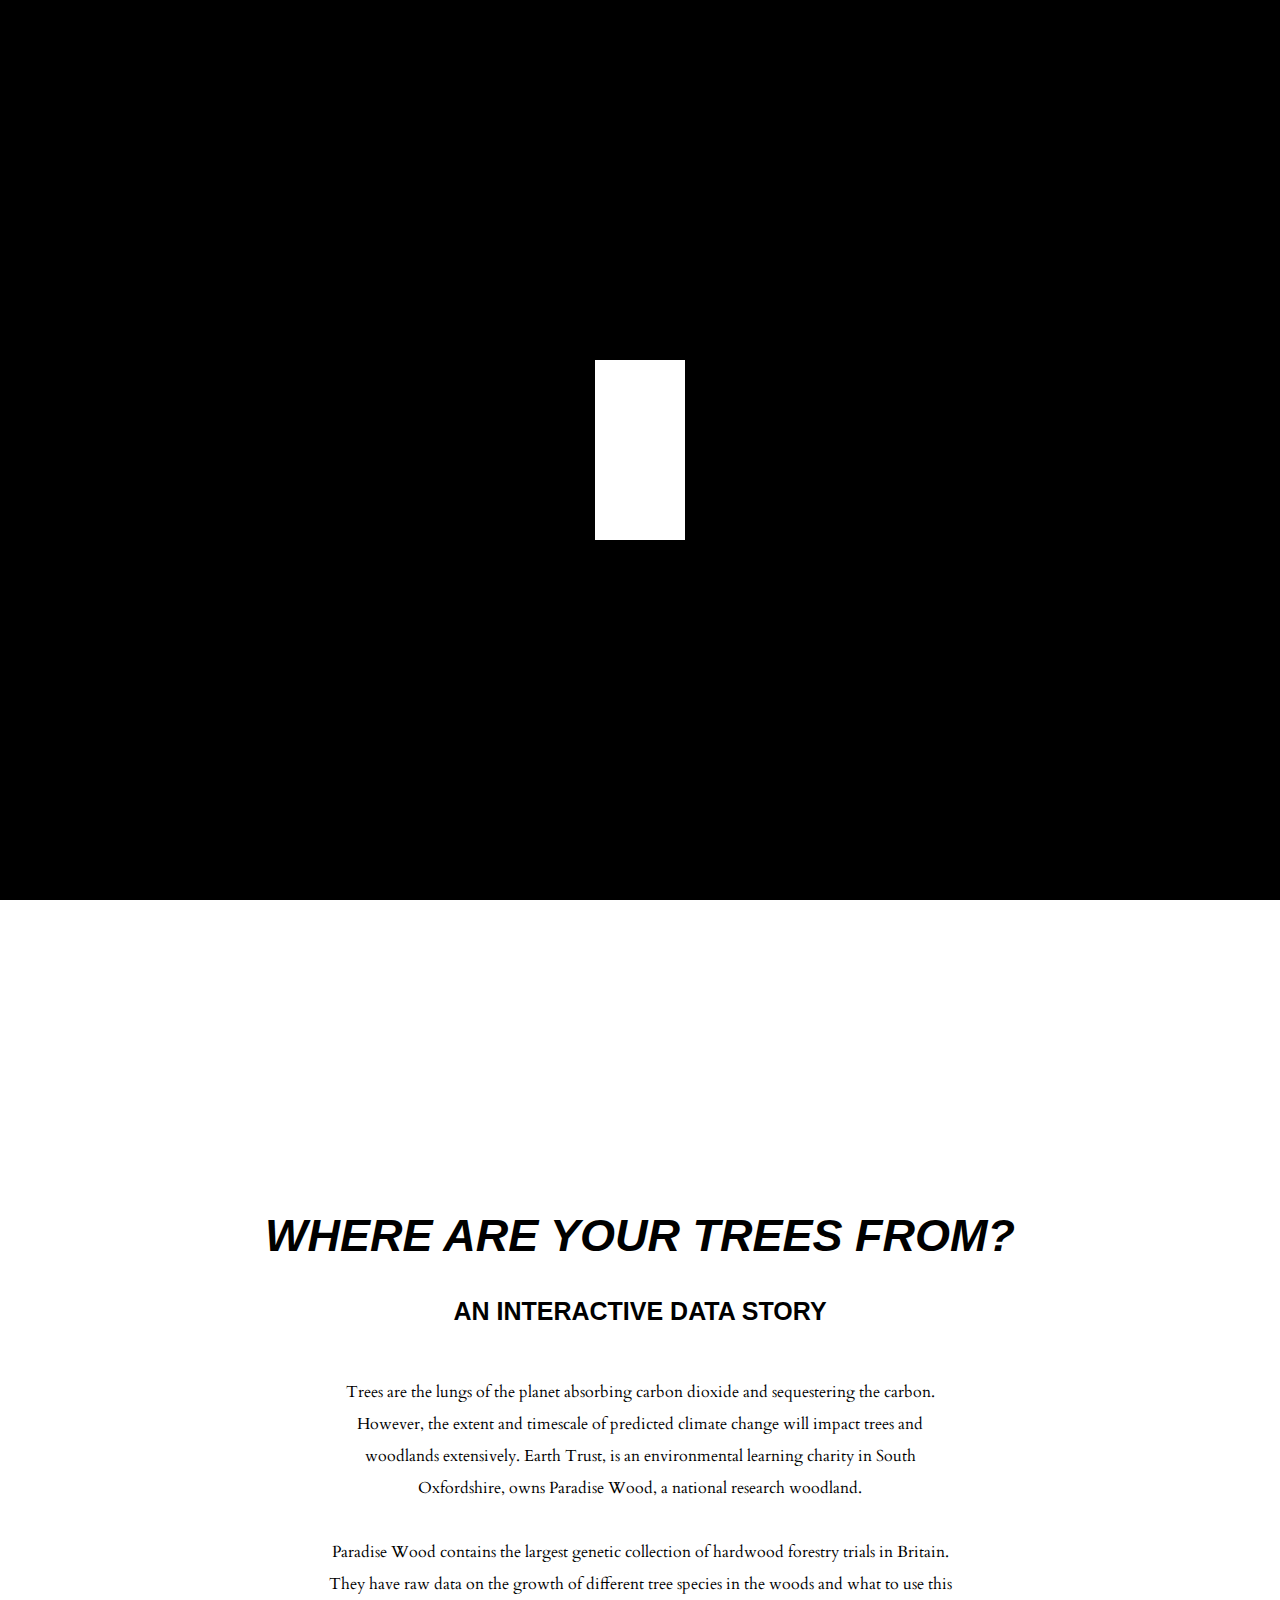
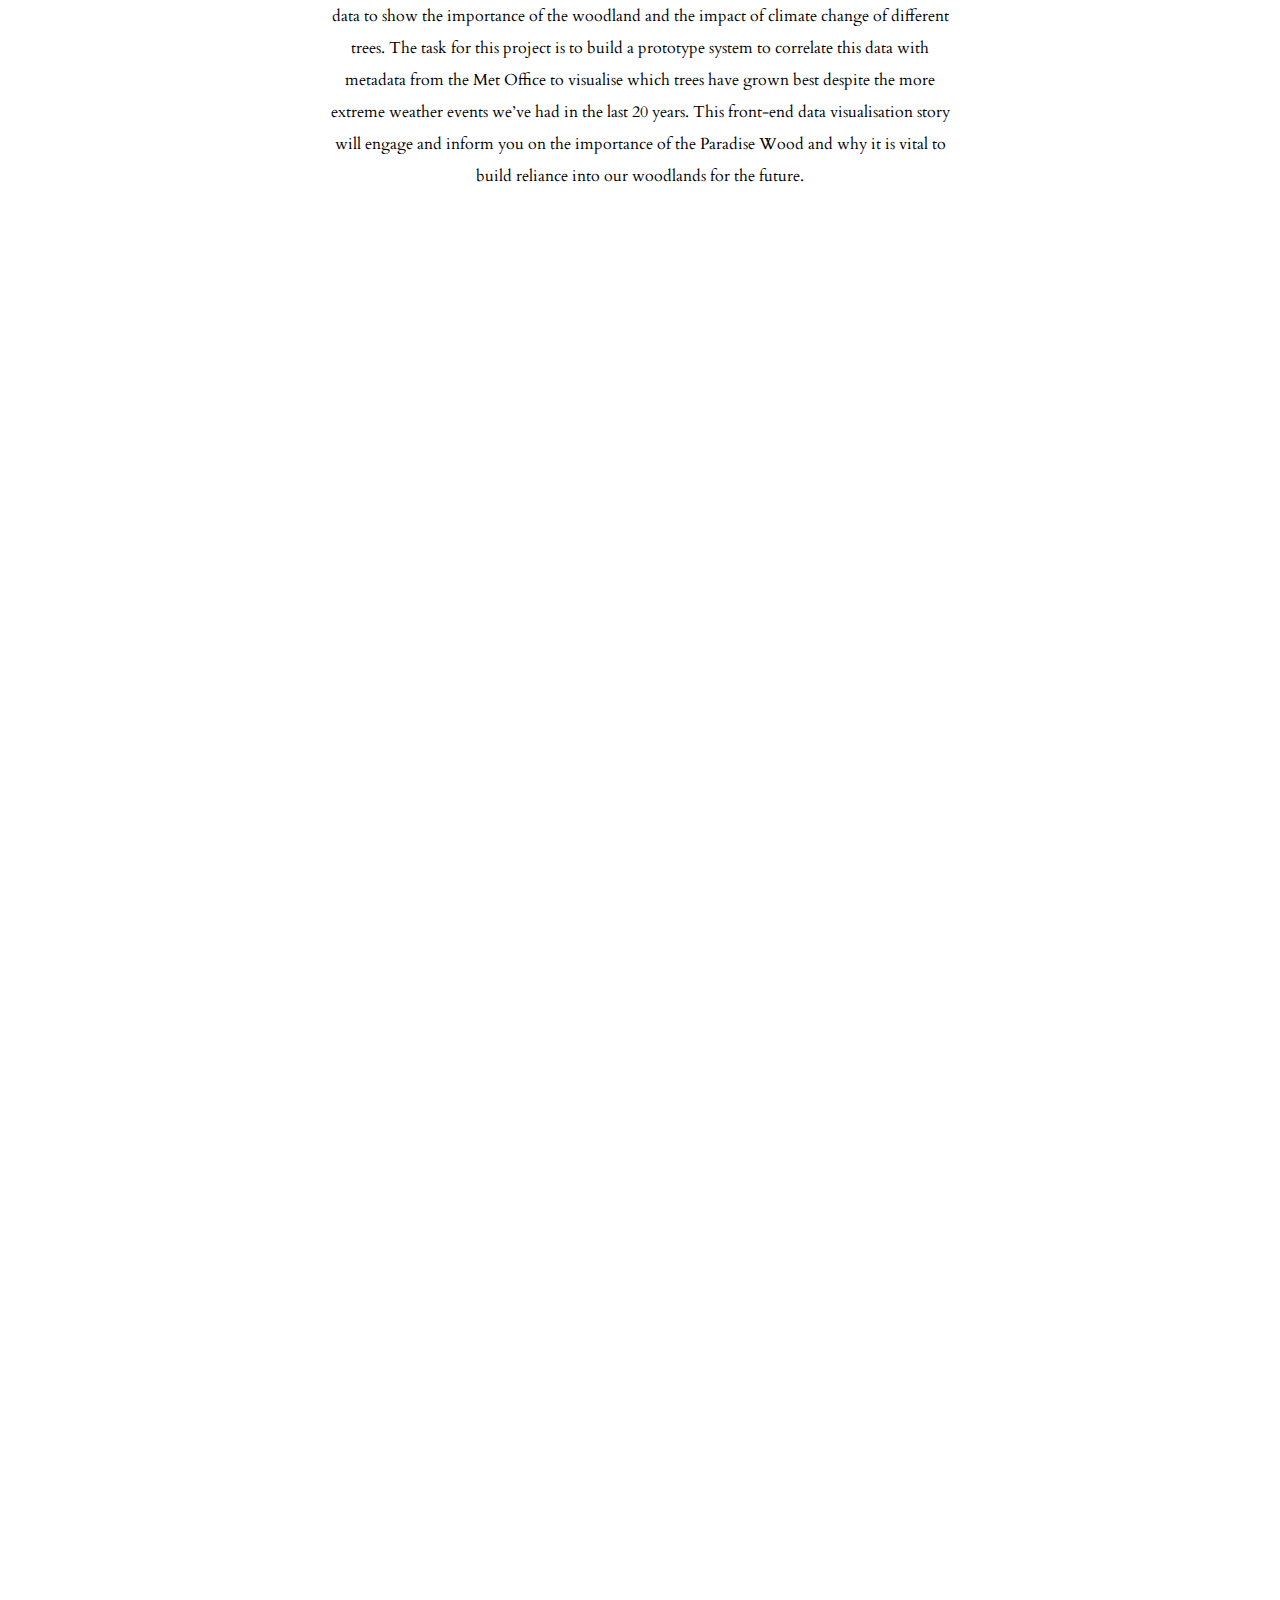
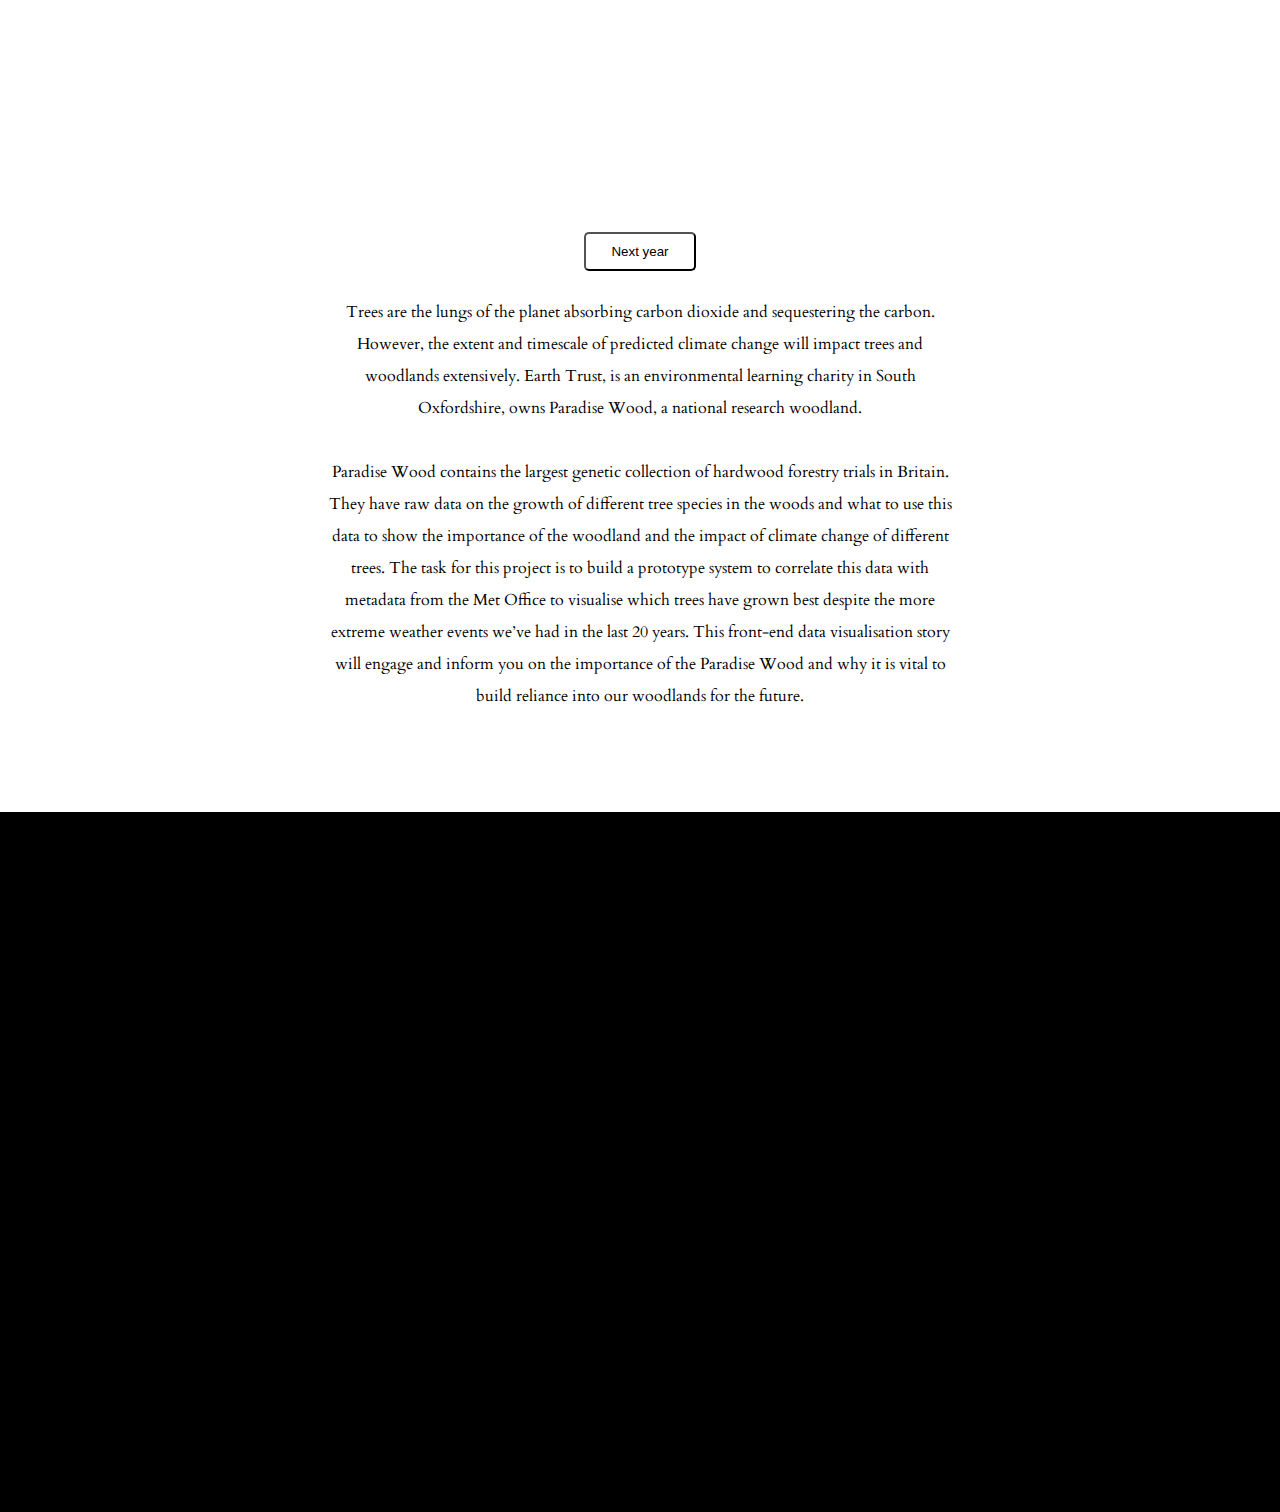
==== src/index.html @ bd338c14 "Merge pull request #1 from markrd-williams/mark-initial-restructure" ====
<!DOCTYPE html>
<html lang="en">
<head>
    <meta charset="UTF-8">
    <meta name="viewport" content="width=device-width, initial-scale=1.0">
    <title>Earth Trust Draft</title>
    <link rel="stylesheet" href="styles.css">
    <script src="https://cdnjs.cloudflare.com/ajax/libs/gsap/2.0.2/TweenMax.min.js"></script>

    <!-- FROM MARK -->
    <script type="text/javascript" src="https://unpkg.com/d3@6.6.0/dist/d3.min.js"></script>
    <script src="https://d3js.org/d3-color.v2.min.js"></script>
    <script src="https://d3js.org/d3-interpolate.v2.min.js"></script>
    <script src="https://d3js.org/d3-scale-chromatic.v2.min.js"></script>

    <script src="https://ajax.googleapis.com/ajax/libs/jquery/3.5.1/jquery.min.js"></script>

    <script src="https://cdnjs.cloudflare.com/ajax/libs/animejs/2.0.2/anime.min.js"></script>
    <script src="https://unpkg.com/scrollreveal"></script>
    <script>ScrollReveal({ reset: true });</script>
</head>

<body>
    <!-- loader  -->
    <div class="wrapper">
        <div class="loader"></div>
        <div class="loader-1"></div>
    </div>
    <div class="container">
        <!-- nav  -->
        <nav class="menu">
            <div class="menu-left menu-item">
                    <span class="menu-link">code</span>
            </div>
            <div class="menu-center menu-item">
            </div>
        </nav>

        <!-- hero image  -->
        <div class="wrapper-img">
            <div class="box"></div>
            <div>
              <img class="image" src="../assets/cover.jpg">
            </div>
          </div>

        <!-- header  -->
        <div class="header">
            <h1 class="header-1">Trees &</h1>
            <h1 class="header-2">Where To</h1>
            <h1 class="header-3">Find Them</h1>
        </div>

        <!-- hero-container  -->
       <div class="hero-container">
            <div class="sidebar-text">Team 14</div>
            <div class="projects">Earth Trust</div>
            <div class="img-nav">
                <a href="#main"><div class="next">start reading</div></a>
            </div>
        </div>
    </div>
</body>
    <section>
        <div id="main" class="main">
            
            <div class="title">Where are your trees from?</div>
            <div class="sub-title">An Interactive Data Story</div>
            <div class="paragraph">
                Trees are the lungs of the planet absorbing carbon dioxide and sequestering 
                the carbon. However, the extent and timescale of predicted climate change 
                will impact trees and woodlands extensively. Earth Trust, is an environmental 
                learning charity in South Oxfordshire, owns Paradise Wood, a national 
                research woodland. 
                <br>
                <br>
                Paradise Wood contains the largest genetic collection 
                of hardwood forestry trials in Britain. They have raw data on the growth of 
                different tree species in the woods and what to use this data to show the 
                importance of the woodland and the impact of climate change of different trees. 
                The task for this project is to build a prototype system to correlate this 
                data with metadata from the Met Office to visualise which trees have grown 
                best despite the more extreme weather events we’ve had in the last 20 years.
                This front-end data visualisation story will engage and inform you on 
                the importance of the Paradise Wood and why it is vital to build reliance 
                into our woodlands for the future.
            </div>

            <svg class="graph" width="1500" height="1500"></svg>
            <button id="nextYear" class="button">Next year</button>

            <script type="text/javascript" src="main.js"></script>

            <div class="paragraph">
                Trees are the lungs of the planet absorbing carbon dioxide and sequestering 
                the carbon. However, the extent and timescale of predicted climate change 
                will impact trees and woodlands extensively. Earth Trust, is an environmental 
                learning charity in South Oxfordshire, owns Paradise Wood, a national 
                research woodland. 
                <br>
                <br>
                Paradise Wood contains the largest genetic collection 
                of hardwood forestry trials in Britain. They have raw data on the growth of 
                different tree species in the woods and what to use this data to show the 
                importance of the woodland and the impact of climate change of different trees. 
                The task for this project is to build a prototype system to correlate this 
                data with metadata from the Met Office to visualise which trees have grown 
                best despite the more extreme weather events we’ve had in the last 20 years.
                This front-end data visualisation story will engage and inform you on 
                the importance of the Paradise Wood and why it is vital to build reliance 
                into our woodlands for the future.
            </div>

        </div>
    </section>

    <section>
        <div class="interact-section">
            
        </div>
    </section>




    <!----------------------------- SCRIPT -------------------------------------->



    <script src="https://cdnjs.cloudflare.com/ajax/libs/animejs/2.0.2/anime.min.js"></script>
    <script src="https://unpkg.com/scrollreveal"></script>

    <script>


    var textWrapper = document.querySelector('.header-1');
    textWrapper.innerHTML = textWrapper.textContent.replace(/\S/g, "<span class='letter'>$&</span>");
    anime.timeline()
    .add({
        targets: '.header-1 .letter',
        translateY: [200,0],
        translateZ: 0,
        opacity: [0,1],
        easing: "easeOutExpo",
        duration: 2000,
        delay: (el, i) => 4800 + 50 * i
    });

    var textWrapper = document.querySelector('.header-2');
    textWrapper.innerHTML = textWrapper.textContent.replace(/\S/g, "<span class='letter'>$&</span>");
    anime.timeline()
    .add({
        targets: '.header-2 .letter',
        translateY: [200,0],
        translateZ: 0,
        opacity: [0,1],
        easing: "easeOutExpo",
        duration: 2000,
        delay: (el, i) => 4800 + 50 * i
    });

    var textWrapper = document.querySelector('.header-3');
    textWrapper.innerHTML = textWrapper.textContent.replace(/\S/g, "<span class='letter'>$&</span>");
    anime.timeline()
    .add({
        targets: '.header-3 .letter',
        translateY: [200,0],
        translateZ: 0,
        opacity: [0,1],
        easing: "easeOutExpo",
        duration: 2000,
        delay: (el, i) => 4800 + 50 * i
    });


    TweenMax.to(".wrapper", 2, {
        top: "-100%",
        ease: Expo.easeInOut,
        delay: 3.6
    });

    var tl = new TimelineMax();

    tl.from(".loader", 1.6, {
        scaleY: "0%",
        y: 80,
        ease: Expo.easeInOut,
        delay: 1,
        transformOrigin:"50% 100%"
    });

    tl.to(".loader", 1.6, {
        height: "20vh",
        scaleY: "0%",
        ease: Expo.easeInOut,
        transformOrigin:"0% -100%"
    });


    TweenMax.to(".box", 2.4, {
    y: "-100%",
    ease: Expo.easeInOut,
    delay: 3.8,
    });

    var tl = new TweenMax.staggerFrom(".menu > div", 2, {
        opacity: 0,     
        y: 30,
        ease: Expo.easeInOut,
        delay: 4.2
    }, 0.1);
    

    var tl = new TweenMax.staggerFrom(".hero-container > div", 2, {
        opacity: 0,     
        y: 30,
        ease: Expo.easeInOut,
        delay: 4.2
    }, 0.1);


    ScrollReveal().reveal(".title", { delay: 800 });
    ScrollReveal().reveal(".sub-title", { delay: 1000 });
    ScrollReveal().reveal(".paragraph", { delay: 1500 });
    // ScrollReveal().reveal(".graph", { delay: 2000 });

    </script>

</html>
---- src/styles.css ----
@import url('https://fonts.googleapis.com/css2?family=PT+Serif&display=swap');
@import url('https://fonts.googleapis.com/css2?family=Cardo&display=swap');

html,
body {
  scroll-behavior: smooth;
  margin: 0;
  padding: 0;
  width: 100%;
  height: 100vh;
  font-family: "Monument Extended", sans-serif;
  /* overflow: hidden; */
}

a {
  color: grey;
}

.main{
  display: block;
  margin-top: 300px;
  align-content: center;
  justify-content: center;
}

.title{
  font-family: "Monument Extended", sans-serif;
  font-size: large;
  text-align: center; 
  text-transform: uppercase;
  font-size: 45px;
  font-weight: bolder;
  margin-bottom: 35px;
  font-style: oblique;
}

.sub-title{
  font-family: "Monument Extended", sans-serif;
  font-size: normal;
  text-align: center; 
  text-transform: uppercase;
  font-size: 25px;
  font-weight: bold;
  margin-bottom: 50px;
}

.paragraph{
  text-align: center;
  width: 50%;
  margin-left: auto;
  margin-right: auto;
  font-family: 'Cardo', serif;
  font-size: normal;
  line-height: 2;
}

.graph{
  display: block;
  width: 50%;
  margin: 70px auto 70px auto;
}

.button {
  display: block;
  margin: 25px auto 25px auto;
  border-radius: 5px;
  padding: 10px 25px 10px 25px;
  font-family: "Monument Extended", sans-serif;
  background-color: white;
  color: black;
  border-color: black;
}

.button:hover{
  background-color:black;
  color: white;
}


/* nav  */

nav {
  width: 80%;
  height: 100px;
  margin: 0 auto;
  display: flex;
  flex-direction: row;
  flex-wrap: wrap;
  justify-content: flex-start;
  align-items: center;
  text-transform: uppercase;
}

.menu-item {
  flex: 1;
}

.menu-left {
  text-align: left;
}

.menu-center {
  text-align: center;
}

.menu-right {
  text-align: right;
}

.menu-link {
  padding: 0 30px;
}

/* hero img  */

.wrapper-img {
  overflow: hidden;
  position: relative;
  top: 50% !important;
  left: 50%;
  transform: translate(-50%, 0%);
  width: 30%;
  height: 90vh;
}

img {
  width: 100%;
  height: 100%;
  object-fit: cover;
}

.box {
  background: white;
  opacity: 1;
  position: absolute;
  top: 0;
  bottom: 0;
  right: 0;
  left: 0;
  z-index: 2;
}

/* header  */

.header {
  position: absolute;
  top: 60%;
  left: 28%;
  transform: translate(-50%, -50%);
}

.header h1 {
  font-size: 90px;
  text-transform: uppercase;
  margin: 0;
  mix-blend-mode: overlay;
}

.header-1 .letter {
  display: inline-block;
  line-height: 1em;
}
.header-2 .letter {
  display: inline-block;
  line-height: 1em;
}

.header-3 .letter {
  display: inline-block;
  line-height: 1em;
}

/* hero-container */

.sidebar-text {
  position: absolute;
  top: 20%;
  right: 2%;
  transform: translate(-50%, -50%);
  font-size: 40px;
  color: transparent;
  -webkit-text-stroke: 2px rgb(165, 165, 165);
}

.projects {
  position: absolute;
  bottom: 10%;
  left: 15%;
  transform: translate(-50%, -50%);
  text-transform: uppercase;
  text-decoration: underline;
}

.img-nav {
  position: absolute;
  right: 13%;
  bottom: 13%;
  transform: translate(-50%, -50%);
  text-transform: uppercase;
  color: grey;
  text-emphasis-color: grey;
}

.next {
  position: relative;
  top: 40px;
  left: 80px;
  
  margin-bottom: 15px !important;
  display: inline-block !important;
}

.next:after {
  content: "";
  position: absolute;
  z-index: -1;
  left: 0;
  right: 100%;
  bottom: -5px;
  background: #000;
  height: 4px;
  transition-property: left right;
  transition-duration: 0.3s;
  transition-timing-function: ease-out;
}
.next:hover:after,
.next:focus:after,
.next:active:after {
  right: 0;
}


/* loader  */

.wrapper {
  position: fixed;
  width: 100%;
  height: 100vh;
  background: #000;
  z-index: 2;
}

.loader {
  position: fixed;
  top: 50%;
  left: 50%;
  transform: translate(-50%, -50%);
  width: 10vh;
  height: 20vh;
  background: #fff;
  z-index: 2;
}

.interact-section{
  background-color: #000;
  height: 700px;
  align-content: center;
  margin: 100px 0 100px 0;
}


/* media queries  */

@media (max-width: 900px) {
  .wrapper-img {
    width: 90%;
  }
  .header {
    top: 50%;
    left: 50%;
    text-align: center;
  }
  .header h1 {
    font-size: 40px;
  }

  .projects,
  .img-nav {
    display: none;
  }
}
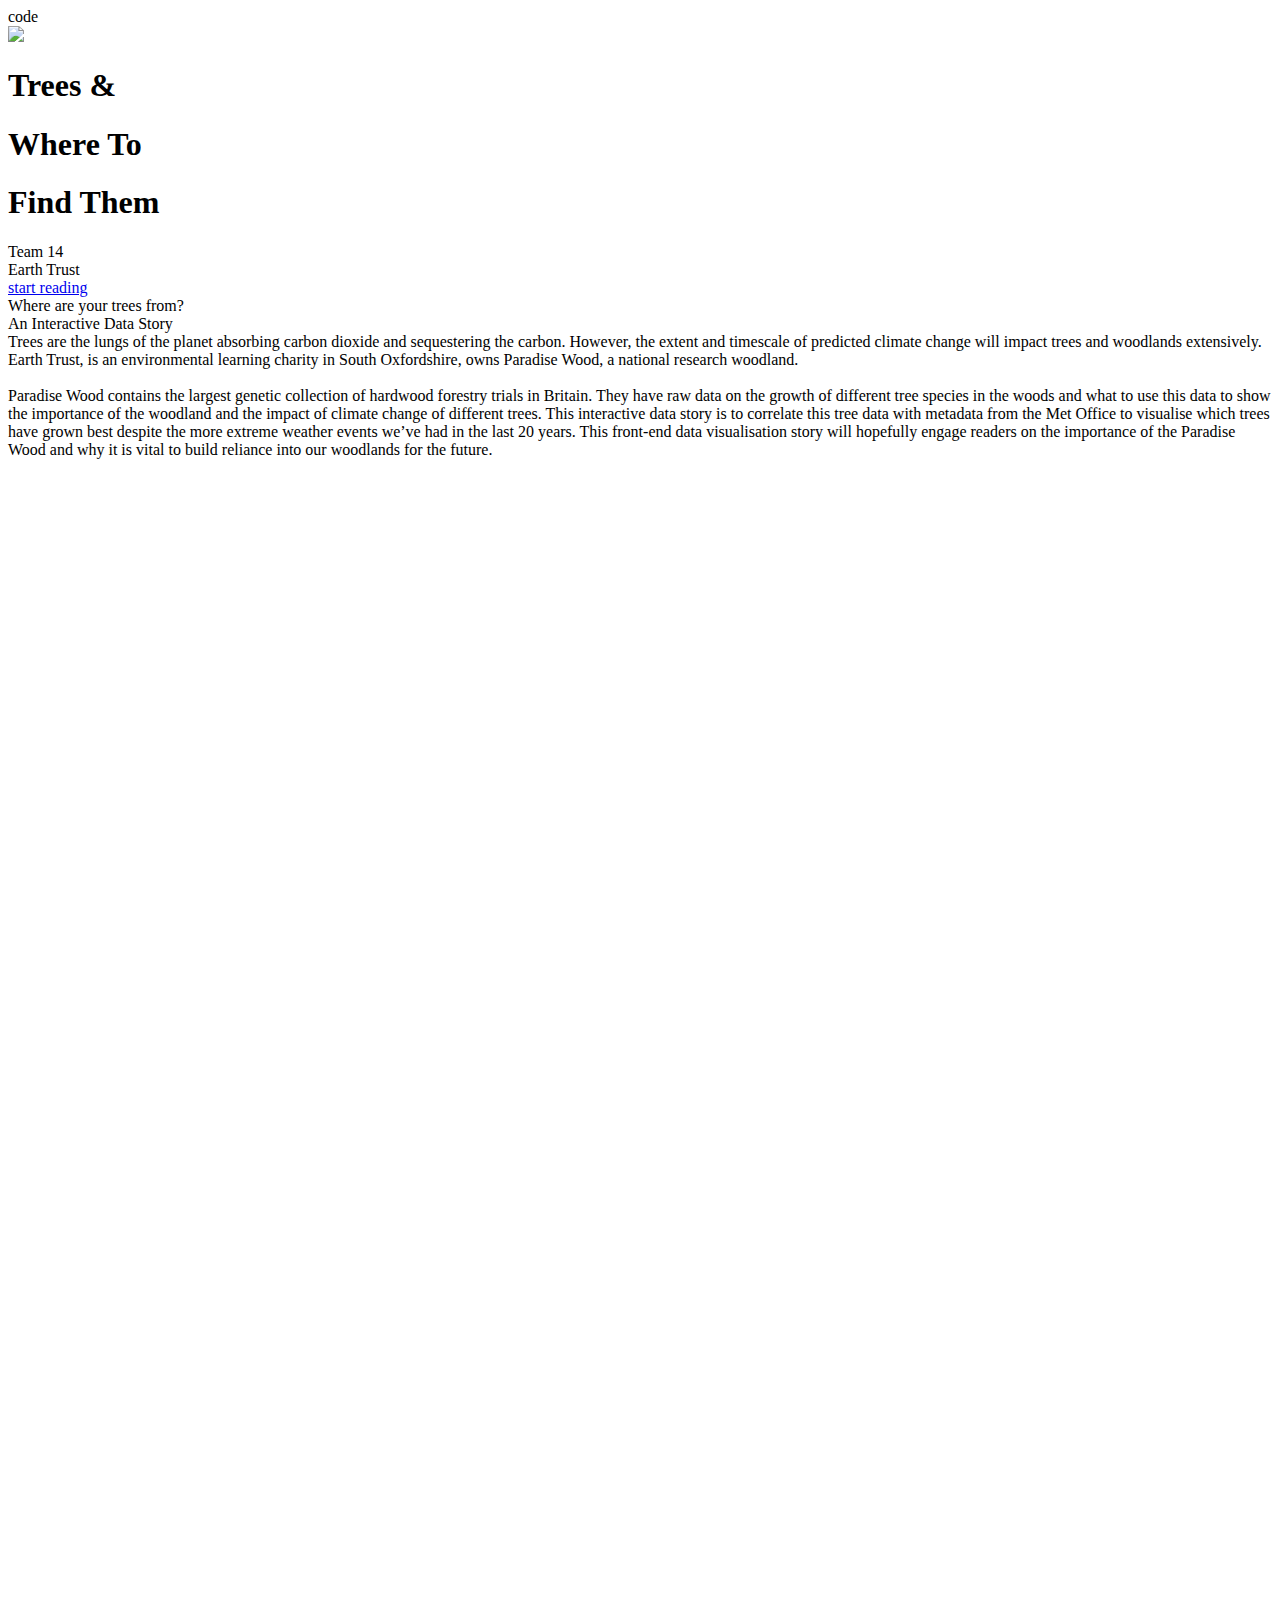
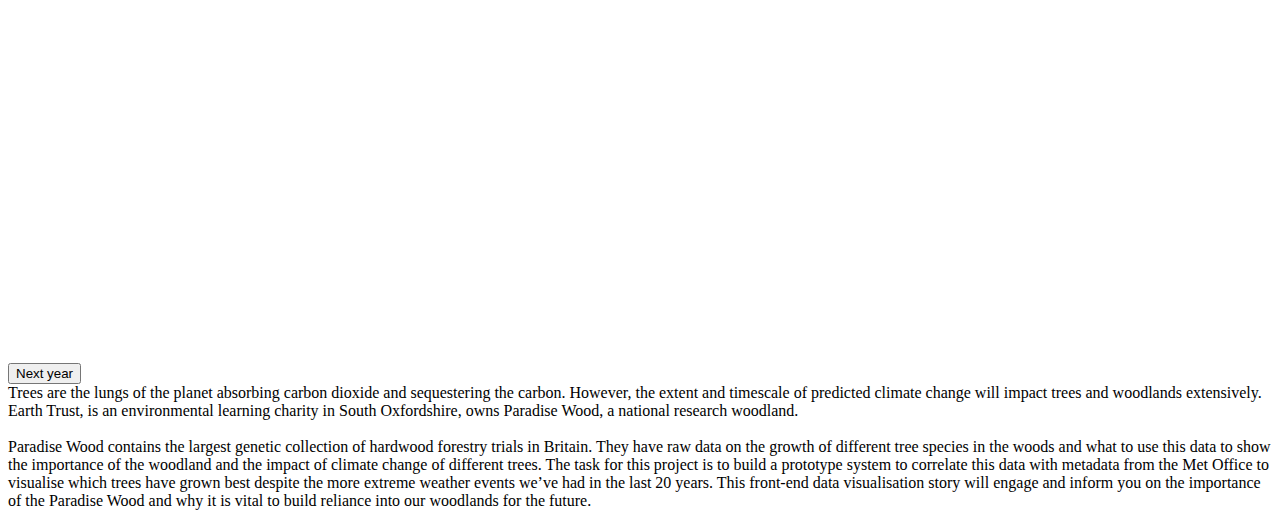
==== commit 4ff1ab90: "src" ====
--- a/src/index.html
+++ b/src/index.html
@@ -4,7 +4,7 @@
     <meta charset="UTF-8">
     <meta name="viewport" content="width=device-width, initial-scale=1.0">
     <title>Earth Trust Draft</title>
-    <link rel="stylesheet" href="styles.css">
+    <link rel="stylesheet" href="./src/styles.css">
     <script src="https://cdnjs.cloudflare.com/ajax/libs/gsap/2.0.2/TweenMax.min.js"></script>
 
     <!-- FROM MARK -->
@@ -78,10 +78,10 @@
                 of hardwood forestry trials in Britain. They have raw data on the growth of 
                 different tree species in the woods and what to use this data to show the 
                 importance of the woodland and the impact of climate change of different trees. 
-                The task for this project is to build a prototype system to correlate this 
-                data with metadata from the Met Office to visualise which trees have grown 
+                This interactive data story is to correlate this tree data with metadata 
+                from the Met Office to visualise which trees have grown 
                 best despite the more extreme weather events we’ve had in the last 20 years.
-                This front-end data visualisation story will engage and inform you on 
+                This front-end data visualisation story will hopefully engage readers on 
                 the importance of the Paradise Wood and why it is vital to build reliance 
                 into our woodlands for the future.
             </div>
@@ -89,7 +89,7 @@
             <svg class="graph" width="1500" height="1500"></svg>
             <button id="nextYear" class="button">Next year</button>
 
-            <script type="text/javascript" src="main.js"></script>
+            <script type="text/javascript" src="./src/main.js"></script>
 
             <div class="paragraph">
                 Trees are the lungs of the planet absorbing carbon dioxide and sequestering 
